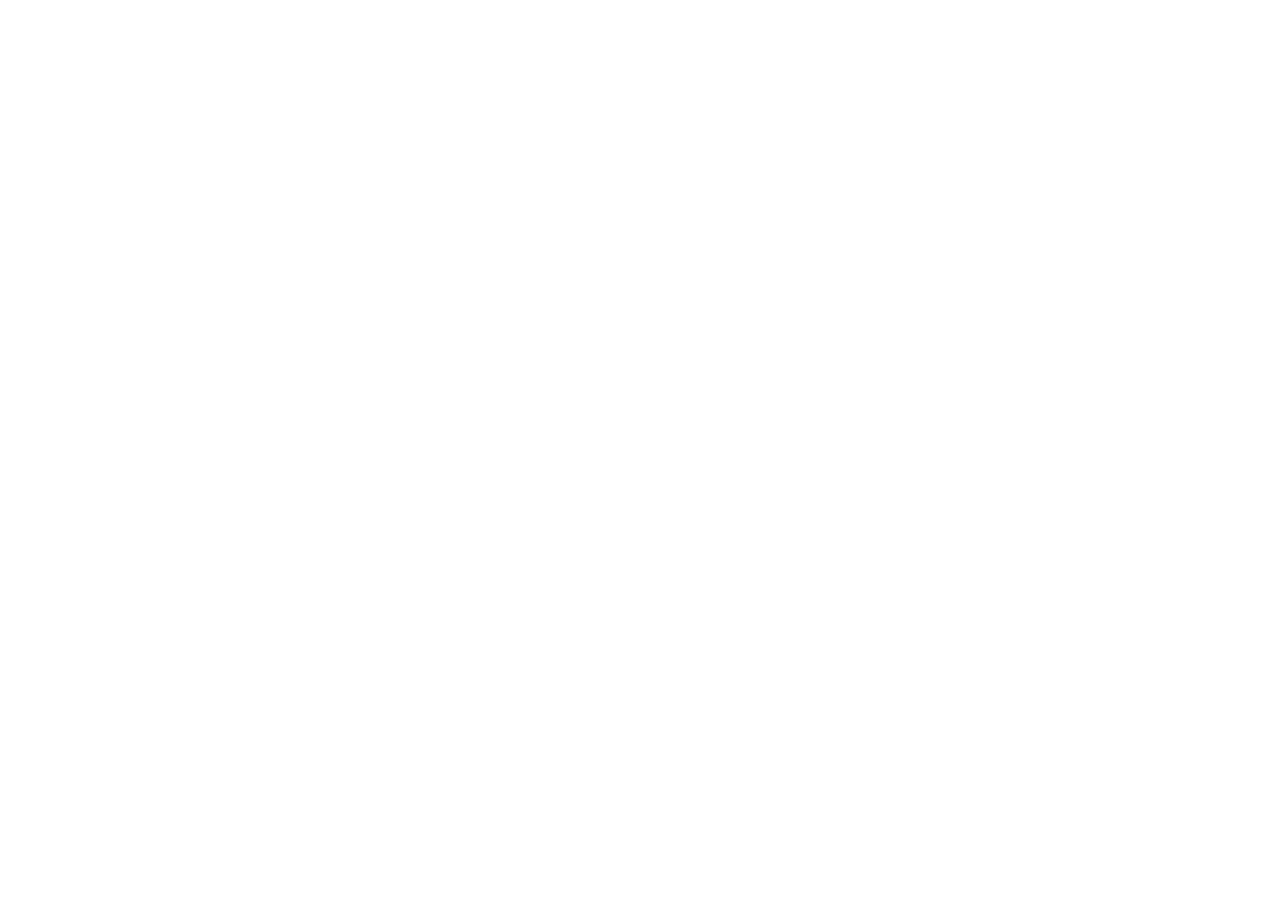
==== portfolio.html @ 4d6b2fae "Добавляет цвета" ====
<!DOCTYPE html>
<html lang="ru">
<head>
    <meta charset="UTF-8">
    <meta http-equiv="X-UA-Compatible" content="IE=edge">
    <meta name="viewport" content="width=device-width, initial-scale=1.0">
    <title>Portfolio</title>
    <link rel="stylesheet" href="./css/styles.css">
</head>
<body>
    
</body>
</html>
---- css/styles.css ----
/* цвет фона #E5E5E5 
вторичный цвет фона  #F5F4FA
 */

/* цвет текста #212121 
вторичный цвет текста #757575*/

/* акцент #2196F3 
лого #000000*/

/* футер контакты rgba(255, 255, 255, 0.6); */

:root {
  --accent-color: #2196f3;
  --main-background-color: #ffffff;
  --secondary-background-color: #2f303a;
  --main-text-color: #212121;
  --secondary-text-color: #757575;
  --logo-color: #000000;
  --light-text-color: #ffffff;
  --footer-contacts-color: rgba(255, 255, 255, 0.6);
}

body {
  background-color: var(--main-background-color);
  color: var(--main-text-color);

  /* Logo */
}
.logo {
  color: var(--logo-color);
}

.logo span {
  color: var(--accent-color);
}

/* Site nav */

.site-nav .link {
  color: var(--main-text-color);
}

.site-nav .link.current {
  color: var(--accent-color);
}

.site-nav .link:hover,
.site-nav .link:focus {
  color: var(--accent-color);
}

/* Contacts */

.contacts-item {
  color: var(--secondary-text-color);
}

.contacts-item:hover,
.contacts-item:focus {
  color: var(--accent-color);
}

/* Hero */

.hero {
  background-color: var(--secondary-background-color);
}

.hero-title {
  color: var(--light-text-color);
}

.hero-button {
  background-color: var(--accent-color);
  color: var(--light-text-color);
}

/* Advantages */

.advantage-descr {
  color: var(--secondary-text-color);
}

/* Services */

/* Team */

.team-member-position {
  color: var(--secondary-text-color);
}

/* Footer */
.footer {
  background-color: var(--secondary-background-color);
}

.footer-logo {
  color: var(--light-text-color);
}

.footer-logo span {
  color: var(--accent-color);
}
.location {
  color: var(--light-text-color);
}

.footer-contacts-link {
  color: var(--footer-contacts-color);
}
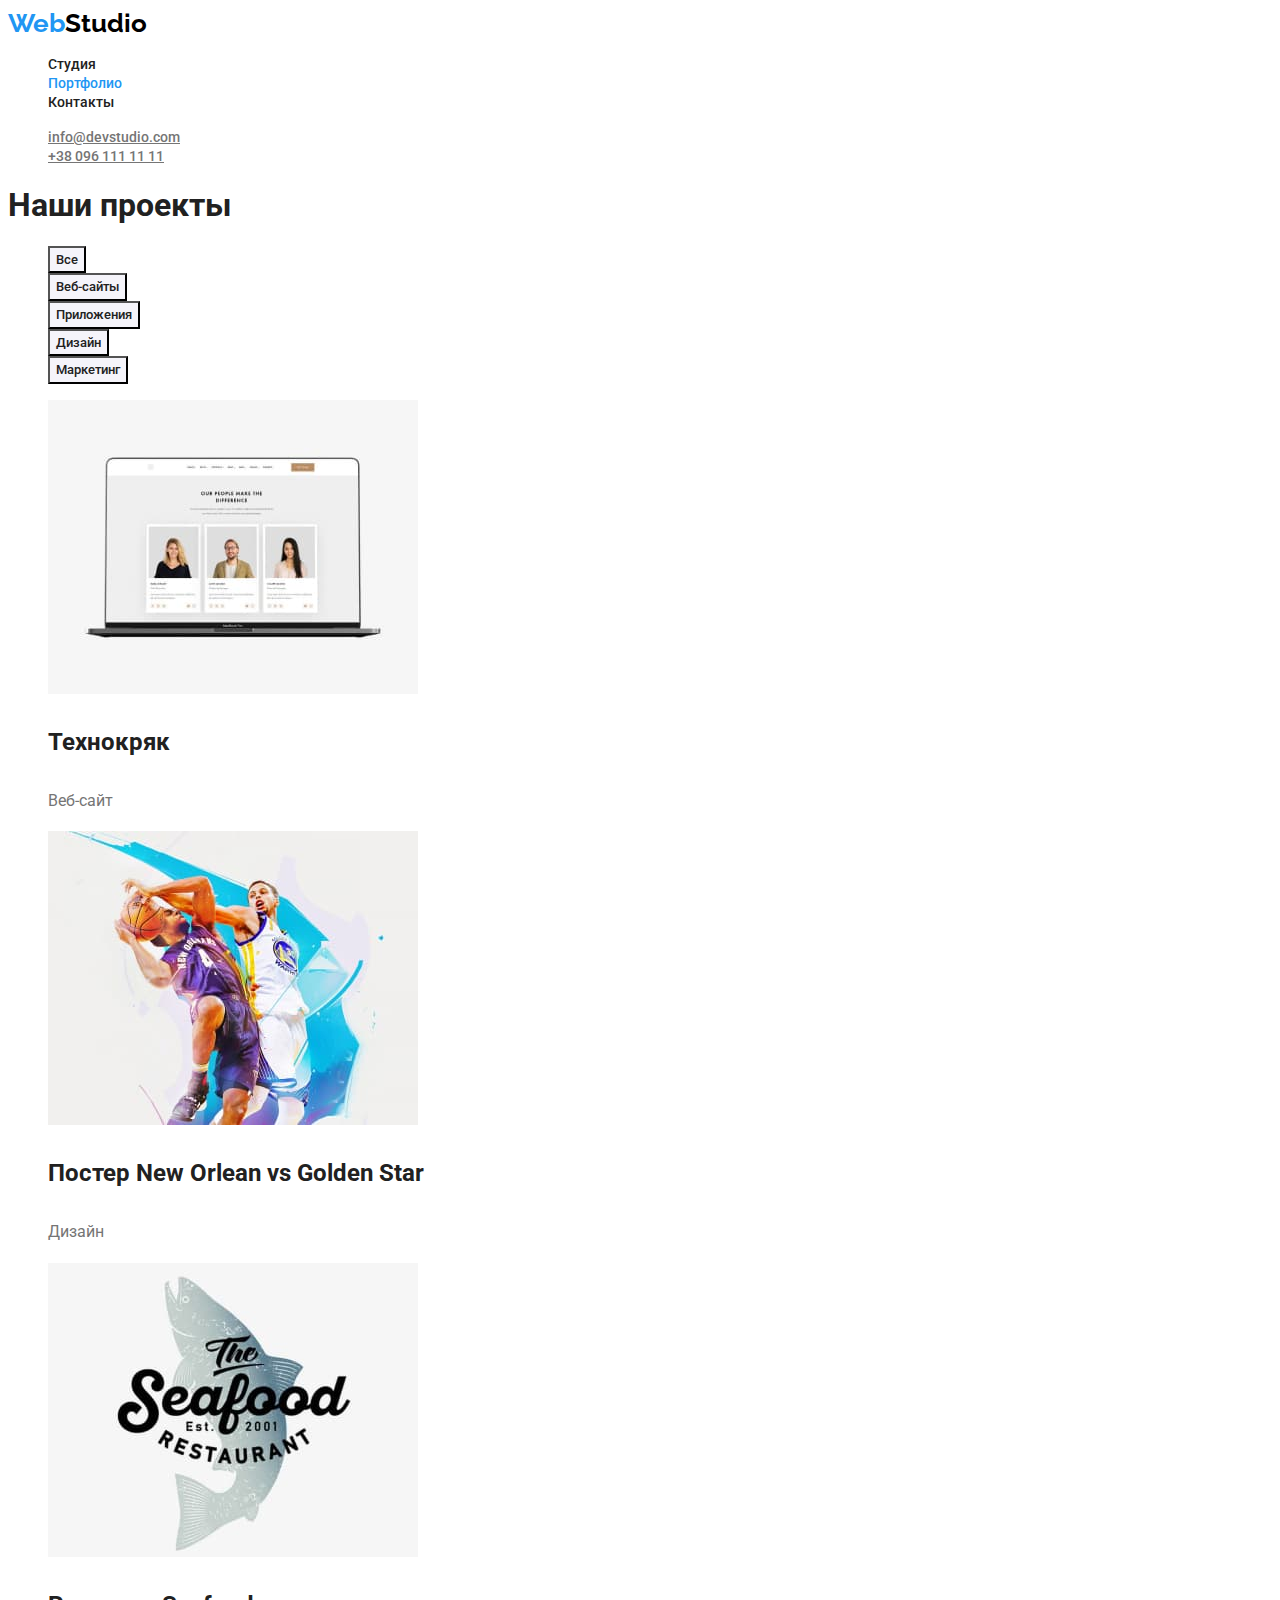
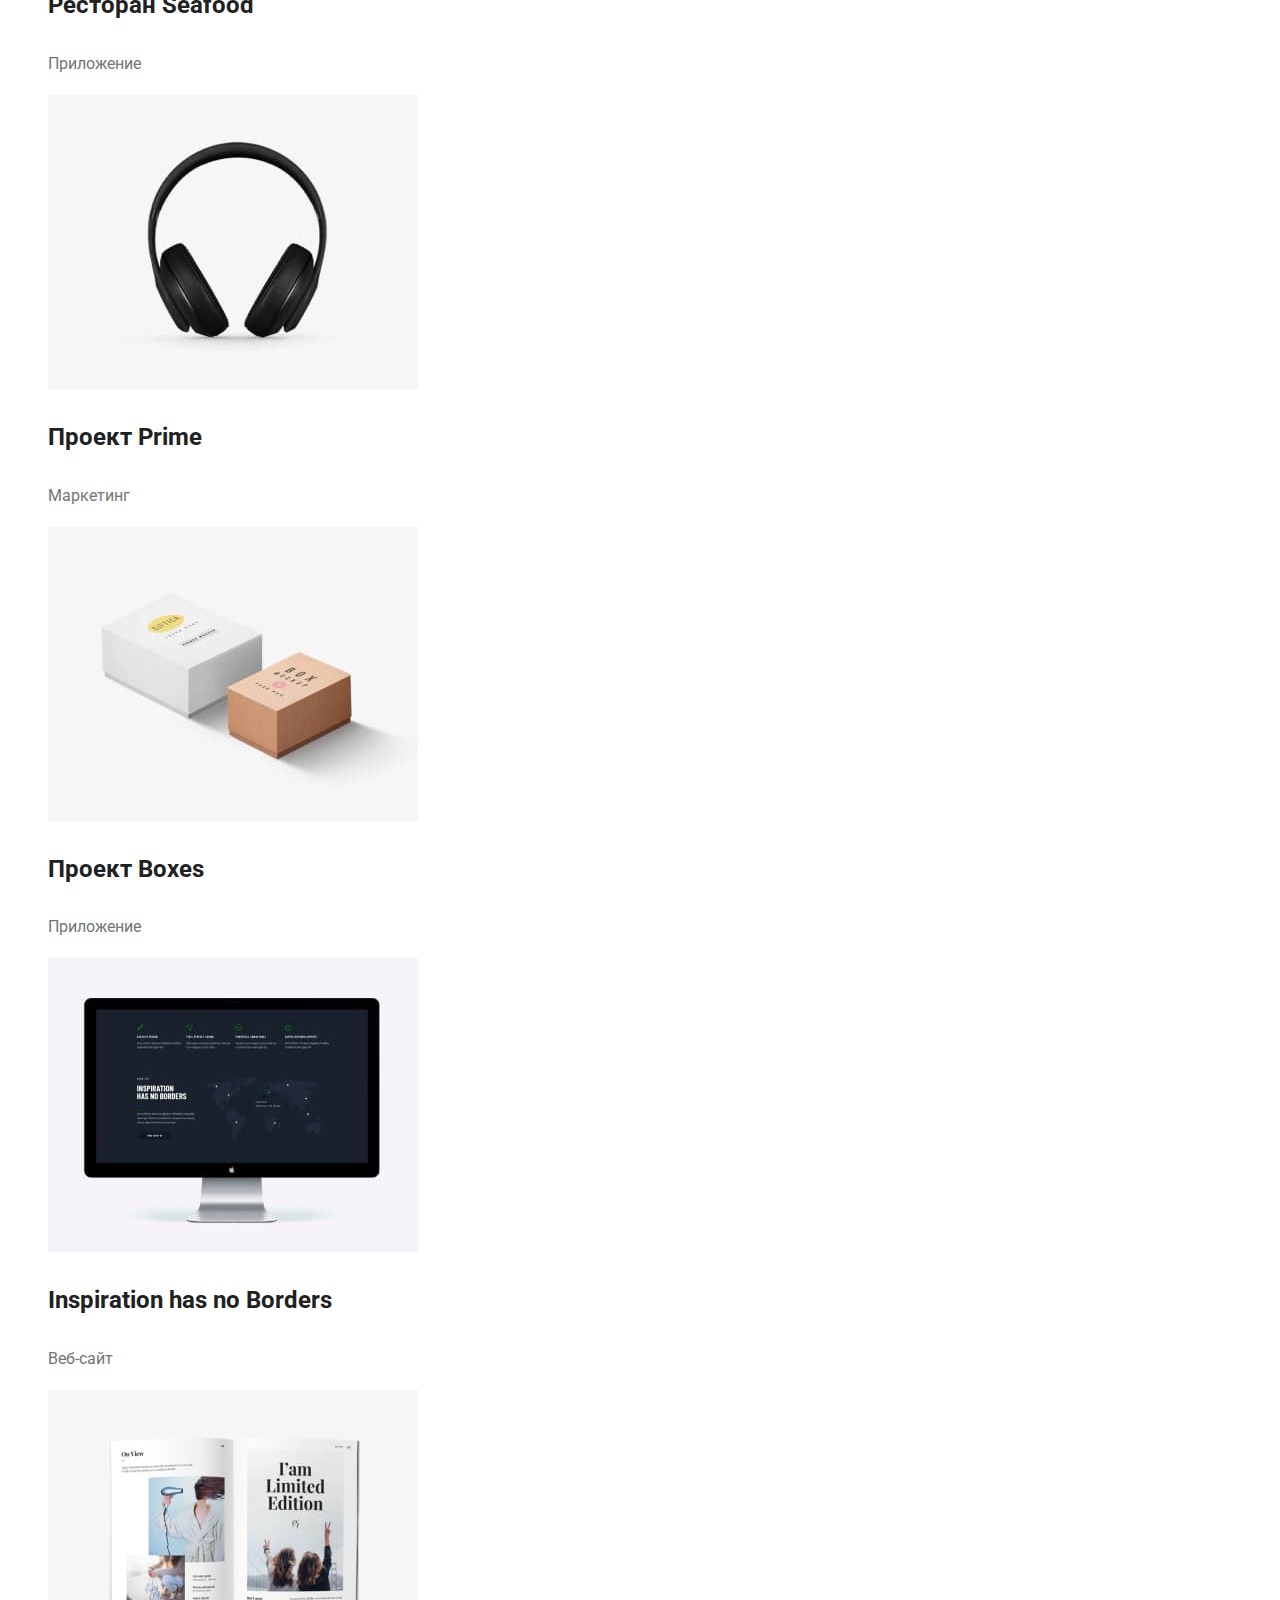
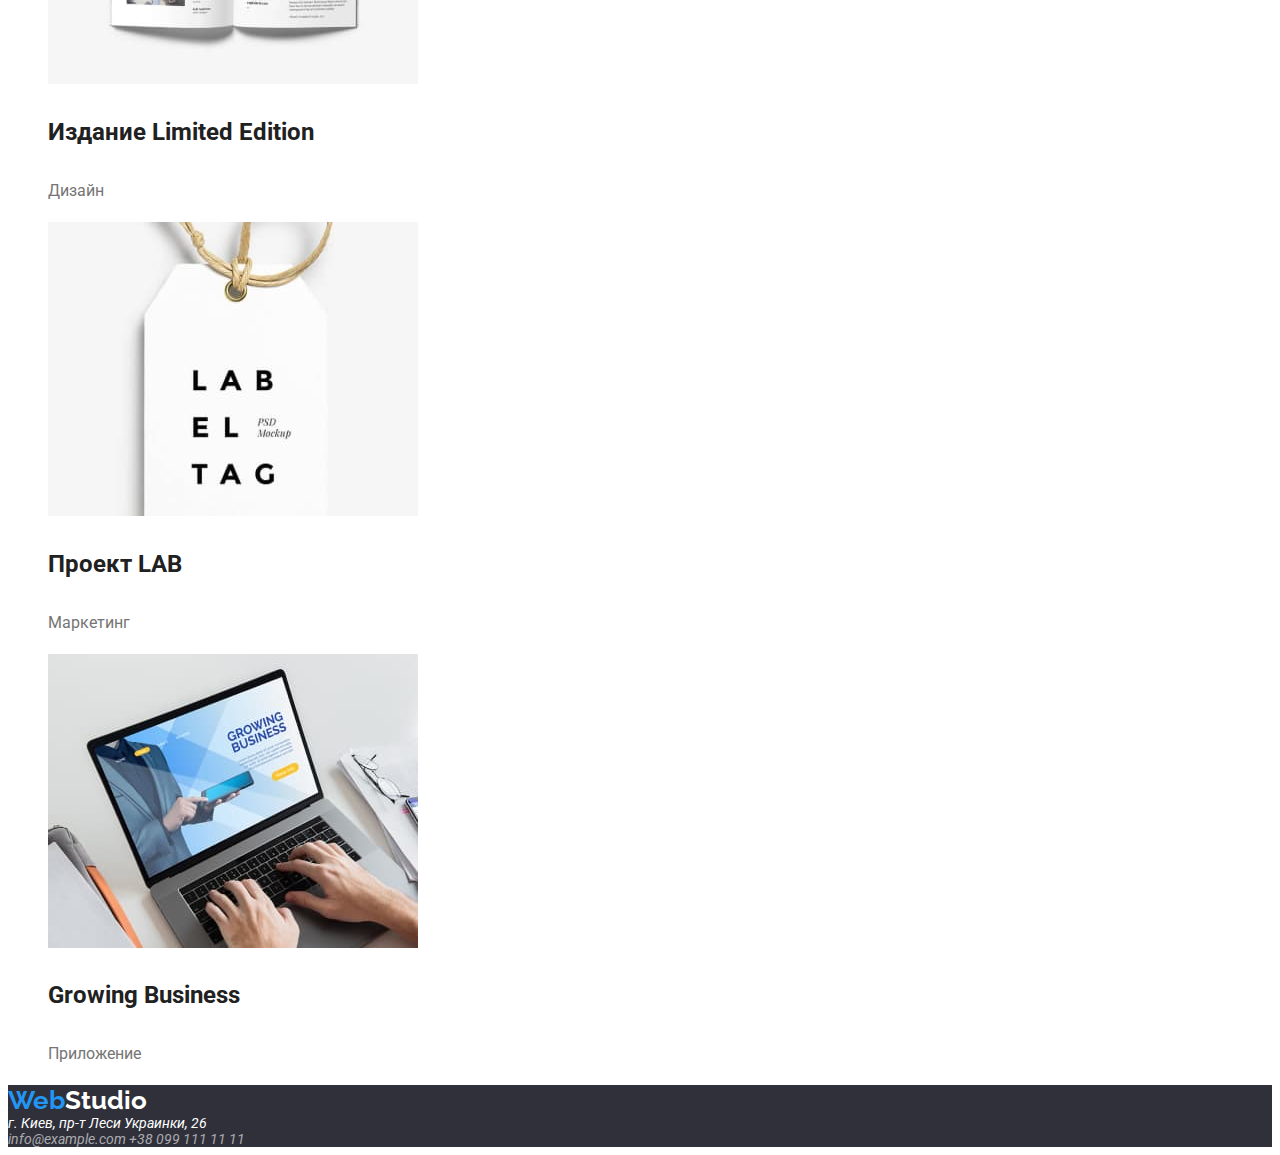
==== commit 5484d6f1: "Добавляет разметку портфолио" ====
--- a/portfolio.html
+++ b/portfolio.html
@@ -4,10 +4,128 @@
     <meta charset="UTF-8">
     <meta http-equiv="X-UA-Compatible" content="IE=edge">
     <meta name="viewport" content="width=device-width, initial-scale=1.0">
-    <title>Portfolio</title>
+    <title>Портфолио</title>
+    <link href="https://fonts.googleapis.com/css2?family=Raleway:wght@700&family=Roboto:wght@400;500;700;900&display=swap"
+        rel="stylesheet">
     <link rel="stylesheet" href="./css/styles.css">
 </head>
 <body>
+    <!--Шапка-->
+    <header>
+        <nav>
+            <a href="./index.html" class="logo"><span>Web</span>Studio</a>
     
+            <ul class="site-nav list">
+                <li><a href="./index.html" class="link">Студия</a></li>
+                <li><a href="" class="link current">Портфолио</a></li>
+                <li><a href="" class="link">Контакты</a></li>
+            </ul>
+        </nav>
+    
+        <ul class="contacts list">
+            <li><a href="mailto:info@devstudio.com" class="contacts-item">info@devstudio.com</a></li>
+            <li><a href="tel:+380961111111" class="contacts-item">+38 096 111 11 11</a></li>
+        </ul>
+    </header>
+    
+    <main>
+
+        <section>
+
+            <h1>Наши проекты</h1>
+
+            <ul class="filter list">
+                <li><button type="button" class="filter-button">Все</button></li>
+                <li><button type="button" class="filter-button">Веб-сайты</button></li>
+                <li><button type="button" class="filter-button">Приложения</button></li>
+                <li><button type="button" class="filter-button">Дизайн</button></li>
+                <li><button type="button" class="filter-button">Маркетинг</button></li>
+            </ul>
+            
+            
+            <ul class="projects list">
+                <li>
+                    <a href="" class="project link">
+                        <img src="./images/portf1.jpg" alt="Технокряк" width="370">
+                        <h2 class="project-title">Технокряк</h2>
+                        <p class="project-descr">Веб-сайт</p>
+                    </a>
+                </li>
+                <li>
+                    <a href="" class="project link">
+                        <img src="./images/portf2.jpg" alt="Постер New Orlean vs Golden Star" width="370">
+                        <h2 class="project-title">Постер New Orlean vs Golden Star</h2>
+                        <p class="project-descr">Дизайн</p>
+                    </a>
+                </li>
+                <li>
+                    <a href="" class="project link">
+                        <img src="./images/portf3.jpg" alt="Ресторан Seafood" width="370">
+                        <h2 class="project-title">Ресторан Seafood</h2>
+                        <p class="project-descr">Приложение</p>
+                    </a>
+                </li>
+                <li>
+                    <a href="" class="project link">
+                        <img src="./images/portf4.jpg" alt="Проект Prime" width="370">
+                        <h2 class="project-title">Проект Prime</h2>
+                        <p class="project-descr">Маркетинг</p>
+                    </a>
+                </li>
+                <li>
+                    <a href="" class="project link">
+                        <img src="./images/portf5.jpg" alt="Проект Boxes" width="370">
+                        <h2 class="project-title">Проект Boxes</h2>
+                        <p class="project-descr">Приложение</p>
+                    </a>
+                </li>
+                <li>
+                    <a href="" class="project link">
+                        <img src="./images/portf6.jpg" alt="Inspiration has no Borders" width="370">
+                        <h2 class="project-title">Inspiration has no Borders</h2>
+                        <p class="project-descr">Веб-сайт</p>
+                    </a>
+                </li>
+                <li>
+                    <a href="" class="project link">
+                        <img src="./images/portf7.jpg" alt="Издание Limited Edition" width="370">
+                        <h2 class="project-title">Издание Limited Edition</h2>
+                        <p class="project-descr">Дизайн</p>
+                    </a>
+                </li>
+                <li>
+                    <a href="" class="project link">
+                        <img src="./images/portf8.jpg" alt="Проект LAB" width="370">
+                        <h2 class="project-title">Проект LAB</h2>
+                        <p class="project-descr">Маркетинг</p>
+                    </a>
+                </li>
+                <li>
+                    <a href="" class="project link">
+                        <img src="./images/portf9.jpg" alt="Growing Business" width="370">
+                        <h2 class="project-title">Growing Business</h2>
+                        <p class="project-descr">Приложение</p>
+                    </a>
+                </li>
+            </ul>
+        </section>
+       
+    </main>
+
+
+    <!--Футер-->
+    
+    <footer class="footer-section">
+        <a href="./index.html" class="footer logo link"><span>Web</span>Studio</a>
+    
+        <address class="location">
+            г. Киев, пр-т Леси Украинки, 26
+        </address>
+        <address class="footer-contacts">
+            <a href="mailto:info@example.com" class="footer-contacts link">info@example.com</a>
+            <a href="tel:+380991111111" class="footer-contacts link">+38 099 111 11 11</a>
+        </address>
+    </footer>
+
 </body>
 </html>--- a/css/styles.css
+++ b/css/styles.css
@@ -19,16 +19,33 @@
   --logo-color: #000000;
   --light-text-color: #ffffff;
   --footer-contacts-color: rgba(255, 255, 255, 0.6);
+  --filter-color: #f5f4fa;
 }
 
 body {
   background-color: var(--main-background-color);
   color: var(--main-text-color);
+  font-family: Roboto, sans-serif;
+}
 
-  /* Logo */
+.link {
+  text-decoration: none;
 }
+
+.list {
+  list-style: none;
+}
+
+/* Logo */
+
 .logo {
   color: var(--logo-color);
+
+  font-family: Raleway, sans-serif;
+  font-weight: 700;
+  font-size: 26px;
+
+  text-decoration: none;
 }
 
 .logo span {
@@ -39,6 +56,9 @@
 
 .site-nav .link {
   color: var(--main-text-color);
+
+  font-weight: 500;
+  font-size: 14px;
 }
 
 .site-nav .link.current {
@@ -54,6 +74,9 @@
 
 .contacts-item {
   color: var(--secondary-text-color);
+
+  font-weight: 500;
+  font-size: 14px;
 }
 
 .contacts-item:hover,
@@ -69,43 +92,108 @@
 
 .hero-title {
   color: var(--light-text-color);
+
+  font-weight: 900;
+  font-size: 44px;
+  line-height: 1.36;
+  text-align: center;
 }
 
 .hero-button {
   background-color: var(--accent-color);
   color: var(--light-text-color);
+
+  font-family: inherit;
+  font-weight: 700;
+  line-height: 1.88;
 }
 
 /* Advantages */
 
+.advantage-title {
+  font-weight: 700;
+  font-size: 14px;
+}
+
 .advantage-descr {
   color: var(--secondary-text-color);
+
+  font-size: 14px;
+  line-height: 1.7;
 }
 
 /* Services */
 
+.service-title {
+  font-weight: 700;
+  font-size: 36px;
+  text-align: center;
+}
 /* Team */
+
+.team-title {
+  font-weight: 700;
+  font-size: 36px;
+  text-align: center;
+}
+
+.team-member-name {
+  font-weight: 500;
+}
 
 .team-member-position {
   color: var(--secondary-text-color);
 }
 
 /* Footer */
-.footer {
+
+.footer-section {
   background-color: var(--secondary-background-color);
 }
 
-.footer-logo {
+.footer.logo {
   color: var(--light-text-color);
 }
 
-.footer-logo span {
-  color: var(--accent-color);
+.location {
+  color: var(--light-text-color);
+
+  font-size: 14px;
 }
-.location {
+
+.footer-contacts {
+  color: var(--footer-contacts-color);
+
+  font-size: 14px;
+}
+
+/* Portfolio */
+
+.filter-button {
+  background-color: var(--filter-color);
+  color: var(--main-text-color);
+
+  font-family: inherit;
+  font-weight: 500;
+  line-height: 1.62;
+}
+
+.filter-button:hover,
+.filter-button:focus {
+  background-color: var(--accent-color);
   color: var(--light-text-color);
 }
 
-.footer-contacts-link {
-  color: var(--footer-contacts-color);
+.project-title {
+  color: var(--main-text-color);
+
+  font-weight: 700;
+  font-size: 18;
+  line-height: 2;
 }
+
+.project-descr {
+  color: var(--secondary-text-color);
+
+  line-height: 1.87;
+}
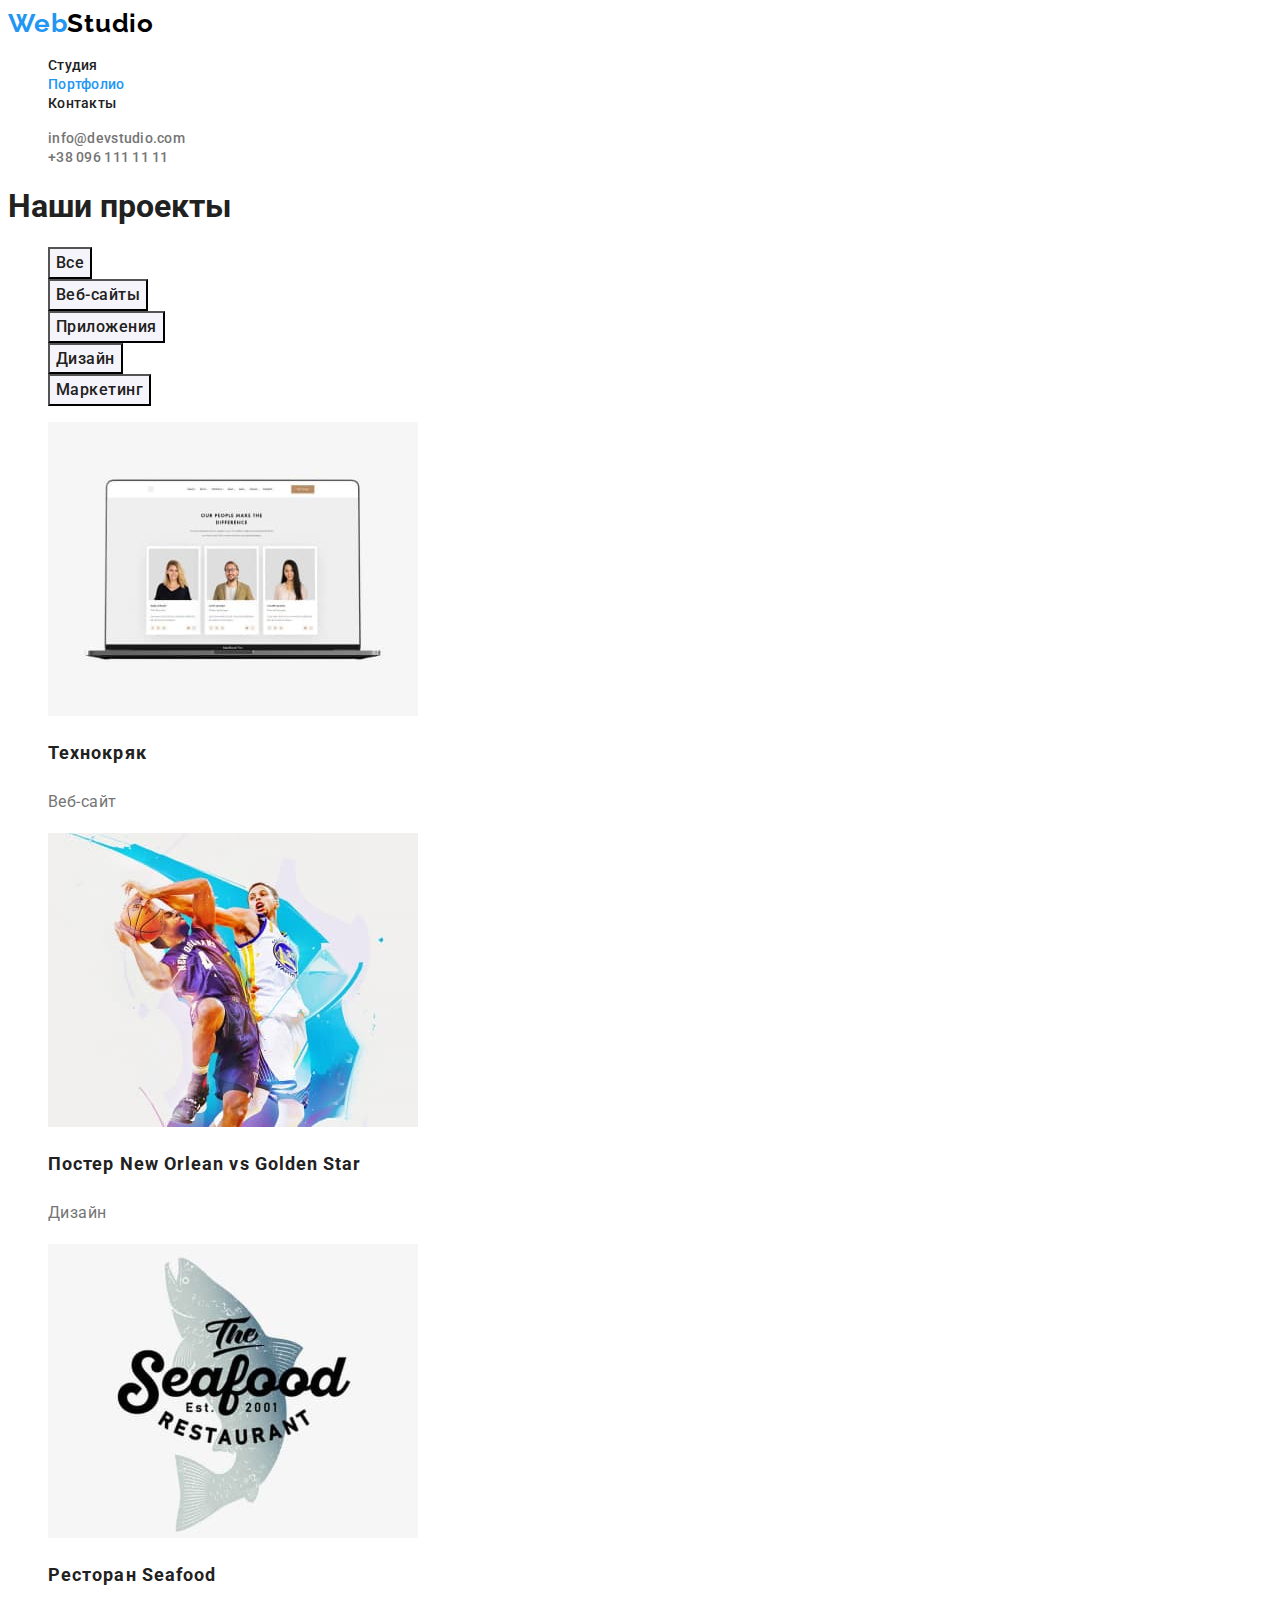
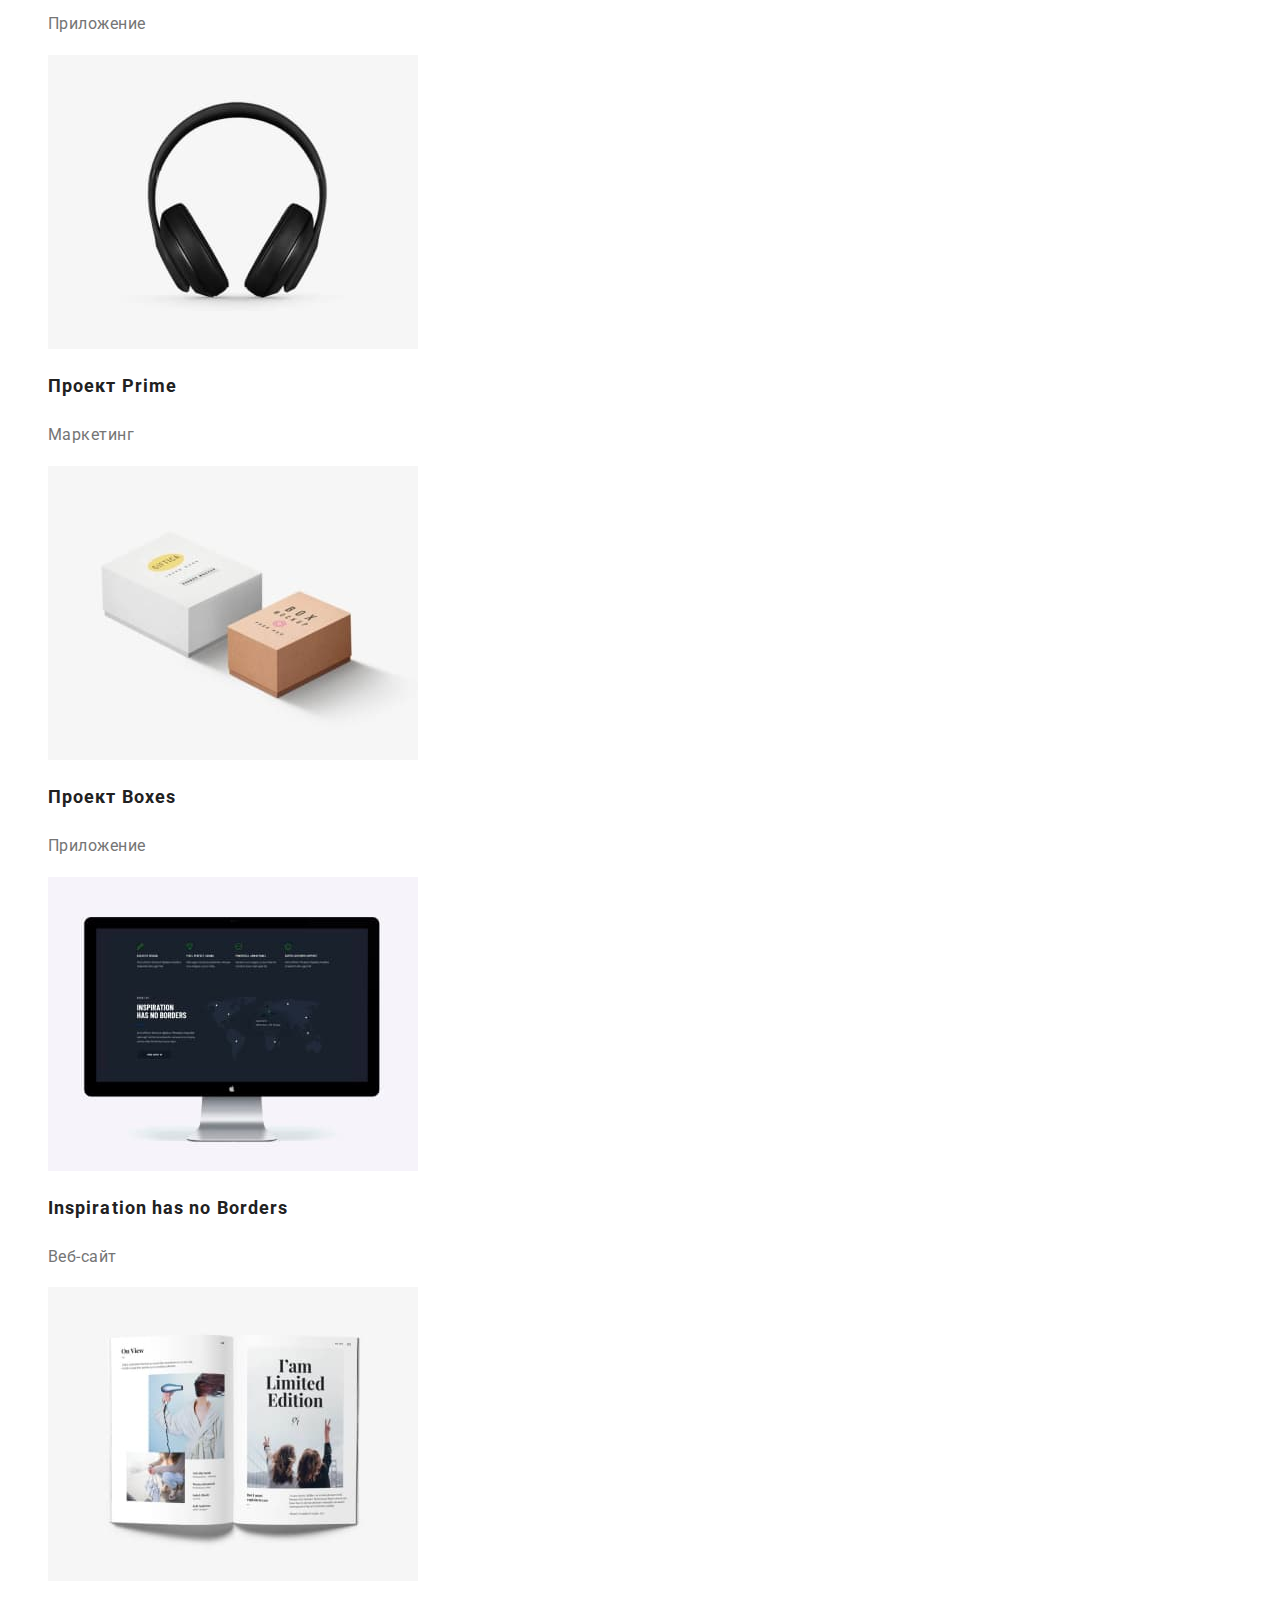
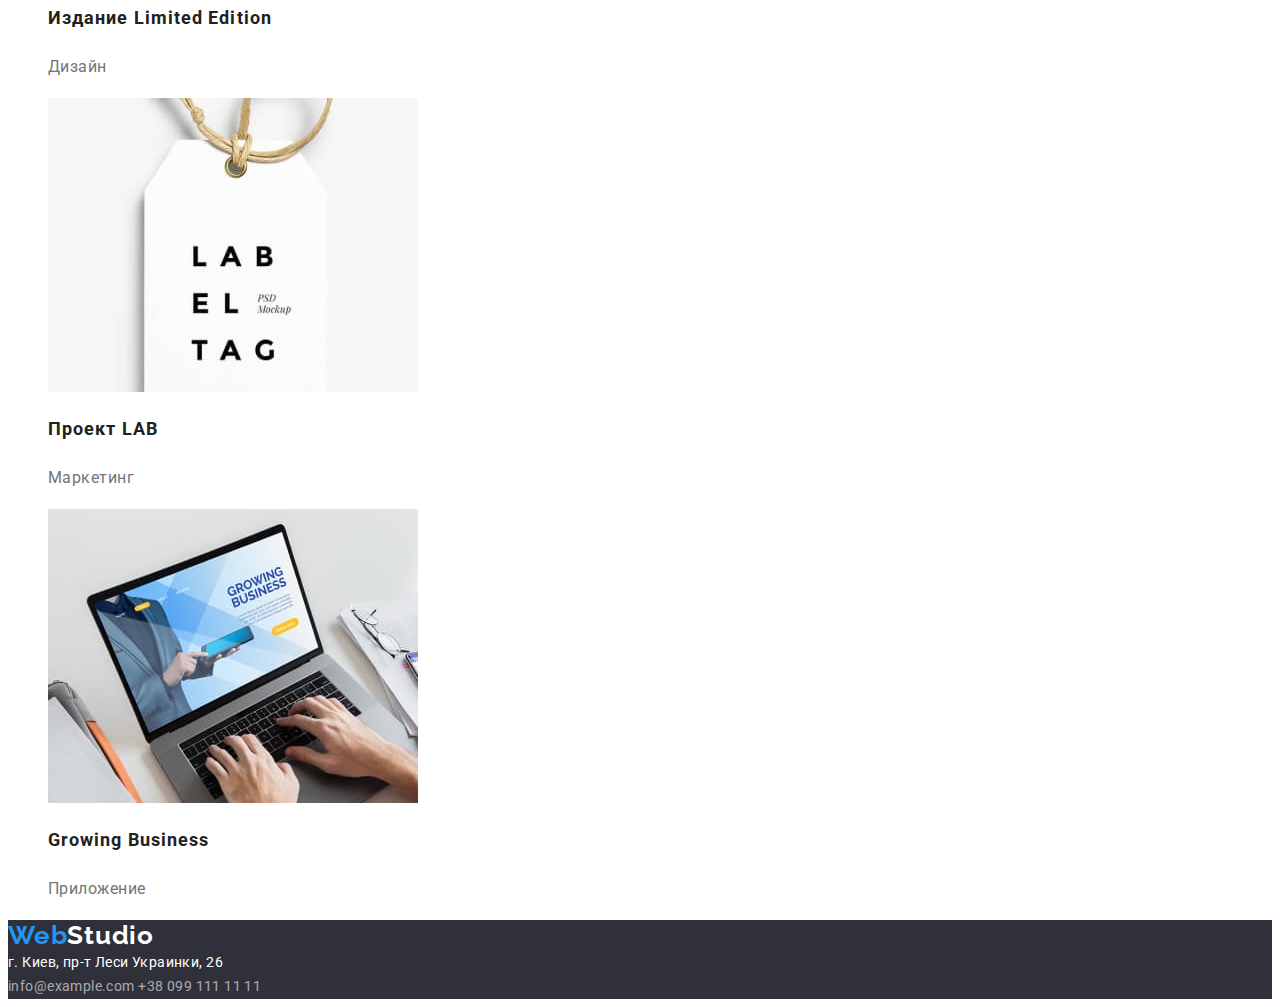
==== commit 54619395: "Добавляет стили шрифта" ====
--- a/portfolio.html
+++ b/portfolio.html
@@ -23,8 +23,8 @@
         </nav>
     
         <ul class="contacts list">
-            <li><a href="mailto:info@devstudio.com" class="contacts-item">info@devstudio.com</a></li>
-            <li><a href="tel:+380961111111" class="contacts-item">+38 096 111 11 11</a></li>
+            <li><a href="mailto:info@devstudio.com" class="contacts-item link">info@devstudio.com</a></li>
+            <li><a href="tel:+380961111111" class="contacts-item link">+38 096 111 11 11</a></li>
         </ul>
     </header>
     
@@ -114,9 +114,9 @@
 
 
     <!--Футер-->
-    
+
     <footer class="footer-section">
-        <a href="./index.html" class="footer logo link"><span>Web</span>Studio</a>
+        <a href="./index.html" class="footer-section logo link"><span>Web</span>Studio</a>
     
         <address class="location">
             г. Киев, пр-т Леси Украинки, 26
--- a/css/styles.css
+++ b/css/styles.css
@@ -44,6 +44,8 @@
   font-family: Raleway, sans-serif;
   font-weight: 700;
   font-size: 26px;
+  line-height: 1.19;
+  letter-spacing: 0.03em;
 
   text-decoration: none;
 }
@@ -59,6 +61,8 @@
 
   font-weight: 500;
   font-size: 14px;
+  line-height: 1.14;
+  letter-spacing: 0.02em;
 }
 
 .site-nav .link.current {
@@ -77,6 +81,8 @@
 
   font-weight: 500;
   font-size: 14px;
+  line-height: 1.14;
+  letter-spacing: 0.02em;
 }
 
 .contacts-item:hover,
@@ -97,6 +103,8 @@
   font-size: 44px;
   line-height: 1.36;
   text-align: center;
+  letter-spacing: 0.06em;
+  text-transform: uppercase;
 }
 
 .hero-button {
@@ -105,7 +113,12 @@
 
   font-family: inherit;
   font-weight: 700;
+  font-size: 16px;
   line-height: 1.88;
+  text-align: center;
+  letter-spacing: 0.06em;
+
+  cursor: pointer;
 }
 
 /* Advantages */
@@ -113,13 +126,18 @@
 .advantage-title {
   font-weight: 700;
   font-size: 14px;
+  line-height: 1.14;
+  letter-spacing: 0.03em;
+
+  text-transform: uppercase;
 }
 
 .advantage-descr {
   color: var(--secondary-text-color);
-
-  font-size: 14px;
-  line-height: 1.7;
+  font-weight: 400;
+  font-size: 14px;
+  line-height: 1.71;
+  letter-spacing: 0.03em;
 }
 
 /* Services */
@@ -127,22 +145,34 @@
 .service-title {
   font-weight: 700;
   font-size: 36px;
-  text-align: center;
+  line-height: 1.17;
+  text-align: center;
+  letter-spacing: 0.03em;
 }
 /* Team */
 
 .team-title {
   font-weight: 700;
   font-size: 36px;
-  text-align: center;
+  line-height: 1.17;
+  text-align: center;
+  letter-spacing: 0.03em;
 }
 
 .team-member-name {
   font-weight: 500;
+  font-size: 16px;
+  line-height: 1.18;
+  letter-spacing: 0.03em;
 }
 
 .team-member-position {
   color: var(--secondary-text-color);
+
+  font-weight: 400;
+  font-size: 16px;
+  line-height: 1.18;
+  letter-spacing: 0.03;
 }
 
 /* Footer */
@@ -151,20 +181,31 @@
   background-color: var(--secondary-background-color);
 }
 
-.footer.logo {
+.footer-section.logo {
   color: var(--light-text-color);
 }
 
 .location {
   color: var(--light-text-color);
-
-  font-size: 14px;
+  font-weight: 400;
+  font-size: 14px;
+  line-height: 1.71;
+  letter-spacing: 0.03em;
+  font-style: inherit;
 }
 
 .footer-contacts {
   color: var(--footer-contacts-color);
-
-  font-size: 14px;
+  font-weight: 400;
+  font-size: 14px;
+  line-height: 1.71;
+  letter-spacing: 0.03em;
+  font-style: inherit;
+}
+
+.footer-contacts:hover,
+.footer-contacts:focus {
+  color: var(--accent-color);
 }
 
 /* Portfolio */
@@ -175,7 +216,12 @@
 
   font-family: inherit;
   font-weight: 500;
+  font-size: 16px;
   line-height: 1.62;
+  text-align: center;
+  letter-spacing: 0.03em;
+
+  cursor: pointer;
 }
 
 .filter-button:hover,
@@ -186,14 +232,16 @@
 
 .project-title {
   color: var(--main-text-color);
-
-  font-weight: 700;
-  font-size: 18;
+  font-weight: 700;
+  font-size: 18px;
   line-height: 2;
+  letter-spacing: 0.06em;
 }
 
 .project-descr {
   color: var(--secondary-text-color);
-
+  font-weight: 400;
+  font-size: 16px;
   line-height: 1.87;
-}
+  letter-spacing: 0.03em;
+}
